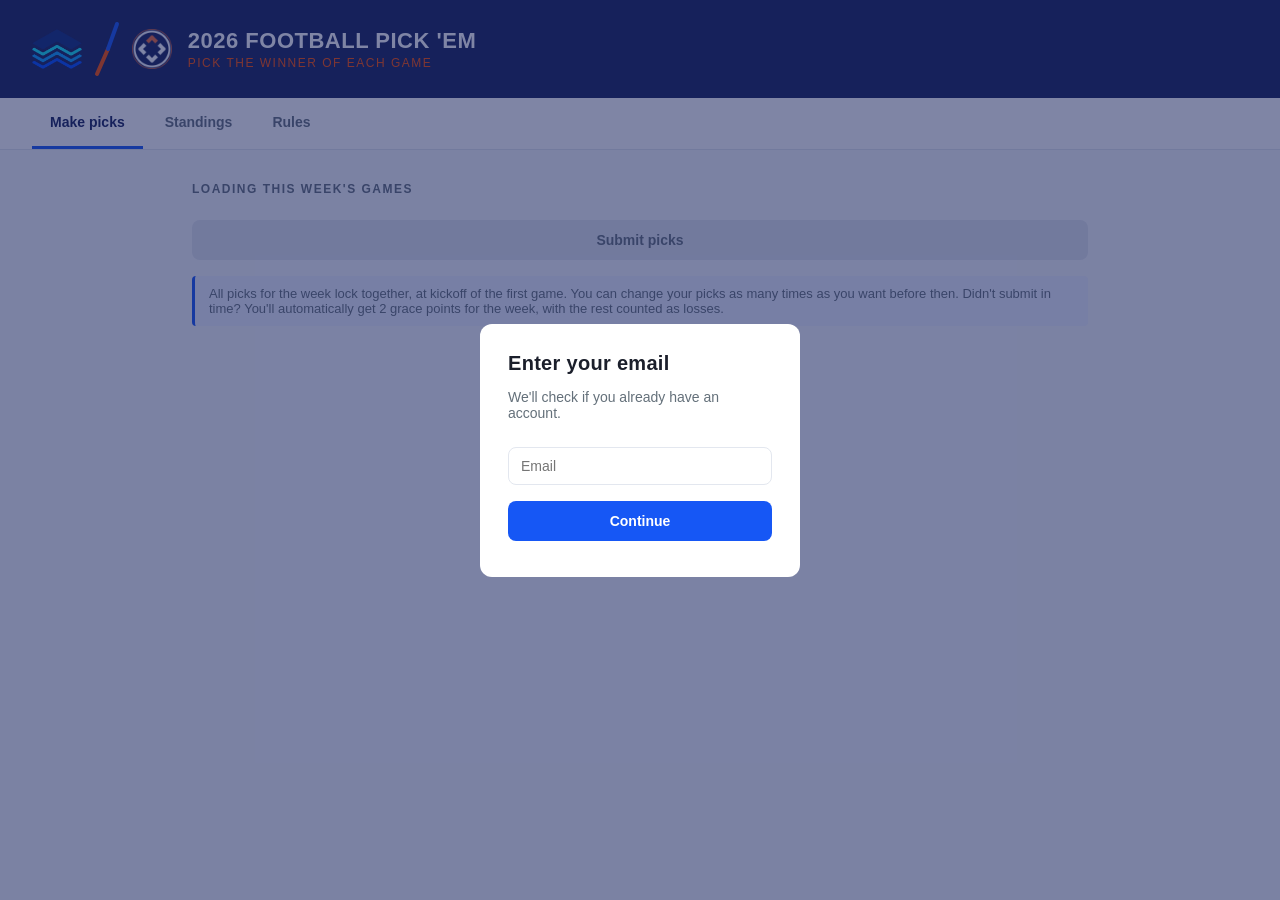
==== public/index.html @ 1f7705b6 "Standings: remove podium, straight list, reorder sections" ====
<!DOCTYPE html>
<html lang="en">
<head>
<meta charset="UTF-8">
<meta name="viewport" content="width=device-width, initial-scale=1">
<title>Pick 'Em</title>
<link rel="stylesheet" href="style.css">
</head>
<body>

<header>
  <div class="logo-lockup">
    <img src="logo.png" alt="NPM logo" class="brand-logo">
    <svg class="brand-connector" width="30" height="58" viewBox="0 0 30 58" fill="none" xmlns="http://www.w3.org/2000/svg" aria-hidden="true">
      <path d="M5 54 L16 29" stroke="#FE5000" stroke-width="4" stroke-linecap="round"/>
      <path d="M16 29 L25 4" stroke="#1657F5" stroke-width="4" stroke-linecap="round"/>
    </svg>
    <img src="npcc-logo.png" alt="NPCC logo" class="brand-logo">
  </div>
  <div>
    <div class="title">2026 FOOTBALL PICK 'EM</div>
    <div class="subtitle" id="week-subtitle">Pick the Winner of Each Game</div>
  </div>
</header>

<nav>
  <button class="active" onclick="showView('picks', this)">Make picks</button>
  <button onclick="showView('standings', this)">Standings</button>
  <button onclick="showView('rules', this)">Rules</button>
</nav>

<main>

  <!-- IDENTITY MODAL: email-first, no password -->
  <div id="identity-modal" class="modal-overlay" style="display:none;">
    <div class="modal">
      <h2 id="identity-title">Enter your email</h2>
      <p style="color:var(--muted);font-size:14px;" id="identity-subtitle">We'll check if you already have an account.</p>

      <input id="identity-email" type="email" placeholder="Email">

      <div id="new-account-fields" style="display:none;">
        <p style="color:var(--royal);font-size:13px;font-weight:600;margin-top:14px;">Looks like a new account, tell us a bit more:</p>
        <input id="identity-name" type="text" placeholder="First and last name">
        <select id="identity-org" onchange="onOrgChange()">
          <option value="">Select your organization&hellip;</option>
          <option value="NPM">NPM</option>
          <option value="NPCC">NPCC</option>
        </select>
        <select id="identity-team" disabled><option value="">Select your organization first&hellip;</option></select>
      </div>

      <button class="btn-primary" onclick="submitIdentity()" id="identity-submit-btn">Continue</button>
      <div id="identity-error" style="color:var(--loss);font-size:13px;margin-top:8px;"></div>
    </div>
  </div>

  <!-- PICKS VIEW -->
  <div id="picks" class="view active">
    <div class="section-label" id="picks-heading">Loading this week's games</div>
    <div id="week-lock-note" style="font-size:13px;color:var(--muted);margin-bottom:14px;"></div>
    <div id="games-list"></div>
    <button class="btn-primary" id="submit-picks-btn" onclick="submitPicks()" disabled>Submit picks</button>
    <div id="submit-status" style="margin-top:10px;font-size:13px;"></div>
    <div class="note" style="margin-top:16px;">All picks for the week lock together, at kickoff of the first game. You can change your picks as many times as you want before then. Didn't submit in time? You'll automatically get 2 grace points for the week, with the rest counted as losses.</div>
  </div>

  <!-- STANDINGS VIEW -->
  <div id="standings" class="view">
    <div class="section-label">
      Everyone standings
      <select id="standings-filter" onchange="renderStandingsView()" style="margin-left:10px;font-size:13px;padding:4px 8px;border-radius:6px;border:1px solid var(--line);font-weight:600;text-transform:none;letter-spacing:normal;">
        <option value="all">Everyone</option>
      </select>
    </div>
    <div id="my-rank-note" style="font-size:13px;color:var(--muted);margin-bottom:10px;"></div>
    <table id="standings-table">
      <tr><th>Rank</th><th>Name</th><th>W</th><th>L</th><th>Win %</th></tr>
    </table>

    <div class="section-label" style="margin-top:36px;">How the field picked</div>
    <div id="pickbars"></div>

    <div class="section-label" style="margin-top:36px;">This week's recap</div>
    <div class="stat-row" id="stat-row"></div>

    <div class="section-label" style="margin-top:36px;">Team standings</div>
    <div id="team-standings"></div>
  </div>

  <!-- RULES VIEW -->
  <div id="rules" class="view">
    <div class="section-label">How it works</div>

    <div class="rule-item"><div class="num">1</div><div>Each week, pick the winner of seven games, a mix of college and NFL.</div></div>
    <div class="rule-item"><div class="num">2</div><div>After 12 weeks, the person with the most correct picks takes the trophy.</div></div>
    <div class="rule-item"><div class="num">3</div><div>All seven picks for the week lock together, at kickoff of the first game, not one game at a time. You can change your picks as many times as you want before then, but once that first game kicks off, the whole week is locked in.</div></div>
    <div class="rule-item"><div class="num">4</div><div>Didn't submit before that deadline? You automatically get 2 grace points for the week, and the rest of that week's games count as losses.</div></div>

    <div class="note" style="margin-top:24px;">Grace points exist so one missed week doesn't wreck your season, not to reward skipping picks, you're better off submitting real ones.</div>

    <div class="section-label" style="margin-top:32px;">Additional rules</div>
    <div class="rule-item"><div class="num">5</div><div><strong>Ties.</strong> A tiebreaker will be determined at the end of the season, if necessary.</div></div>
    <div class="rule-item"><div class="num">6</div><div><strong>Joining late.</strong> Any weeks missed before you join are counted as 2 grace points each, same as any other missed week.</div></div>
    <div class="rule-item"><div class="num">7</div><div><strong>Postponed or canceled games.</strong> These don't count for anyone that week.</div></div>
  </div>

</main>

<script src="app.js"></script>
</body>
</html>
---- public/style.css ----
:root{
  --navy:#16215C;
  --cyan:#22E5FF;
  --sky:#29A9F0;
  --royal:#1657F5;
  --ember:#FE5000;
  --slate:#98A4AE;
  --paper:#F7F9FC;
  --ink:#1B1F2B;
  --muted:#64707A;
  --line:#E3E7EF;
  --win:#1657F5;
  --loss:#D64545;
}
*{box-sizing:border-box;}
body{
  margin:0;
  background:var(--paper);
  color:var(--ink);
  font-family:'Segoe UI', Helvetica, Arial, sans-serif;
}
h1,h2,h3,.display{
  font-family:'Arial Narrow', 'Helvetica Neue Condensed', sans-serif;
  font-weight:800;
  letter-spacing:0.3px;
}
.ticker{
  font-family:'Consolas','Courier New',monospace;
  letter-spacing:0.5px;
}
header{
  background:var(--navy);
  color:white;
  padding:20px 32px;
  display:flex;
  align-items:center;
  gap:16px;
  flex-wrap:wrap;
}
.logo-lockup{
  display:flex;
  align-items:center;
  gap:10px;
}
.brand-logo{
  height:40px;
  display:block;
}
.brand-connector{
  flex-shrink:0;
}
header .title{
  font-size:22px;
  font-weight:800;
  font-family:'Arial Narrow', sans-serif;
  letter-spacing:0.5px;
}
header .subtitle{
  font-size:12px;
  color:var(--ember);
  text-transform:uppercase;
  letter-spacing:1.5px;
  margin-top:2px;
}
nav{
  display:flex;
  gap:4px;
  background:white;
  border-bottom:1px solid var(--line);
  padding:0 32px;
}
nav button{
  border:none;
  background:none;
  padding:16px 18px;
  font-size:14px;
  font-weight:700;
  color:var(--muted);
  cursor:pointer;
  border-bottom:3px solid transparent;
}
nav button.active{
  color:var(--navy);
  border-bottom:3px solid var(--royal);
}
main{
  max-width:960px;
  margin:0 auto;
  padding:32px;
}
.view{display:none;}
.view.active{display:block;}

.section-label{
  font-size:12px;
  text-transform:uppercase;
  letter-spacing:1.5px;
  color:var(--muted);
  font-weight:700;
  margin-bottom:10px;
}

/* Game cards */
.game-card{
  background:white;
  border:1px solid var(--line);
  border-radius:10px;
  padding:18px 20px;
  margin-bottom:14px;
}
.game-card .meta{
  display:flex;
  justify-content:space-between;
  font-size:12px;
  color:var(--muted);
  margin-bottom:10px;
}
.game-card .meta .lock{color:var(--loss); font-weight:700;}
.game-card .meta .open{color:var(--royal); font-weight:700;}
.teams{
  display:flex;
  gap:10px;
}
.team-btn{
  flex:1;
  display:flex;
  justify-content:space-between;
  align-items:center;
  padding:14px 16px;
  border:2px solid var(--line);
  border-radius:8px;
  background:var(--paper);
  cursor:pointer;
  font-size:15px;
  font-weight:700;
}
.team-btn:hover{border-color:var(--sky);}
.team-btn.picked{
  border-color:var(--royal);
  background:linear-gradient(0deg, rgba(22,87,245,0.07), rgba(22,87,245,0.07));
}
.team-btn[data-disabled="true"]{
  opacity:0.55;
  cursor:not-allowed;
}

/* Standings / peak podium */
.podium{
  display:flex;
  align-items:flex-end;
  justify-content:center;
  gap:14px;
  margin:20px 0 8px;
}
.podium .step{
  background:var(--navy);
  color:white;
  border-radius:10px 10px 0 0;
  text-align:center;
  padding:14px 10px 10px;
  width:150px;
}
.podium .step .rank{
  font-size:11px;
  color:var(--cyan);
  text-transform:uppercase;
  letter-spacing:1px;
  font-weight:700;
}
.podium .step .name{font-size:16px;font-weight:800;margin:4px 0;}
.podium .step .pct{font-size:13px;color:#C9D3F5;}
.podium .p1{height:150px; order:2;}
.podium .p2{height:120px; order:1;}
.podium .p3{height:100px; order:3;}
.podium .step.org-npm{background:linear-gradient(180deg, var(--royal), var(--navy));}
.podium .step.org-npcc{background:linear-gradient(180deg, var(--ember), var(--navy));}

table{
  width:100%;
  border-collapse:collapse;
  background:white;
  border-radius:10px;
  overflow:hidden;
  border:1px solid var(--line);
}
th,td{
  text-align:left;
  padding:10px 14px;
  font-size:14px;
  border-bottom:1px solid var(--line);
}
th{
  background:var(--paper);
  color:var(--muted);
  font-size:11px;
  text-transform:uppercase;
  letter-spacing:1px;
}
.pctcol{font-family:'Consolas','Courier New',monospace;}

.stat-row{
  display:flex;
  gap:14px;
  margin:18px 0 28px;
}
.stat-card{
  flex:1;
  background:white;
  border:1px solid var(--line);
  border-radius:10px;
  padding:16px 18px;
}
.stat-card .num{
  font-size:28px;
  font-weight:800;
  color:var(--navy);
}
.stat-card .label{
  font-size:12px;
  color:var(--muted);
  text-transform:uppercase;
  letter-spacing:1px;
}

.pickbar-row{margin-bottom:14px;}
.pickbar-row .labels{
  display:flex;
  justify-content:space-between;
  font-size:13px;
  font-weight:700;
  margin-bottom:5px;
}
.pickbar{
  height:10px;
  border-radius:6px;
  background:var(--line);
  overflow:hidden;
  display:flex;
}
.pickbar .fillA{background:var(--royal);}
.pickbar .fillB{background:var(--cyan);}

/* Team standings */
.team-card{
  display:flex;
  justify-content:space-between;
  align-items:center;
  background:white;
  border:1px solid var(--line);
  border-radius:8px;
  padding:12px 16px;
  margin-bottom:8px;
}
.team-card .rank{
  font-weight:800;
  color:var(--navy);
  width:28px;
}
.team-card .name{font-weight:700;flex:1;}
.team-card .record{font-family:'Consolas','Courier New',monospace;color:var(--muted);}

/* Admin */
.admin-game{
  display:flex;
  align-items:center;
  justify-content:space-between;
  background:white;
  border:1px solid var(--line);
  border-radius:8px;
  padding:12px 16px;
  margin-bottom:8px;
}
.admin-game label{
  display:flex;
  align-items:center;
  gap:10px;
  font-size:14px;
  font-weight:600;
}
.admin-game .time{font-size:12px;color:var(--muted);}
.btn-primary{
  background:var(--royal);
  color:white;
  border:none;
  padding:12px 22px;
  border-radius:8px;
  font-weight:700;
  font-size:14px;
  cursor:pointer;
  margin-top:16px;
}
#submit-picks-btn{
  width:100%;
  margin-top:10px;
}
#submit-picks-btn:disabled{
  background:var(--line);
  color:var(--muted);
  cursor:not-allowed;
}
.btn-secondary{
  background:white;
  color:var(--navy);
  border:1.5px solid var(--navy);
  padding:9px 16px;
  border-radius:8px;
  font-weight:700;
  font-size:13px;
  cursor:pointer;
  margin-left:12px;
}
.note{
  font-size:13px;
  color:var(--muted);
  background:#EEF2FF;
  border-left:3px solid var(--royal);
  padding:10px 14px;
  border-radius:4px;
  margin-bottom:18px;
}
.rule-item{
  display:flex;
  gap:14px;
  align-items:flex-start;
  margin-bottom:16px;
  font-size:15px;
  line-height:1.6;
}
.rule-item .num{
  flex-shrink:0;
  width:28px;
  height:28px;
  border-radius:50%;
  background:var(--navy);
  color:var(--cyan);
  font-weight:800;
  font-size:13px;
  display:flex;
  align-items:center;
  justify-content:center;
}
.available-game{
  display:flex;
  align-items:center;
  justify-content:space-between;
  background:white;
  border:1px solid var(--line);
  border-radius:8px;
  padding:10px 14px;
  margin-top:8px;
  font-size:14px;
}
.available-game .time{color:var(--muted);font-size:12px;}
.admin-controls{
  display:flex;
  align-items:center;
  flex-wrap:wrap;
  gap:4px;
  font-size:14px;
}
.admin-controls input, .admin-controls select{
  padding:8px 10px;
  border:1px solid var(--line);
  border-radius:6px;
  font-size:14px;
  margin-left:6px;
}
.empty-state{
  color:var(--muted);
  font-size:14px;
  padding:24px 0;
  text-align:center;
}

/* Identity modal */
.modal-overlay{
  position:fixed;
  inset:0;
  background:rgba(22,33,92,0.55);
  display:flex;
  align-items:center;
  justify-content:center;
  z-index:50;
}
.modal{
  background:white;
  border-radius:12px;
  padding:28px;
  width:320px;
  max-width:90vw;
}
.modal h2{margin:0 0 6px;font-size:20px;}
.modal input, .modal select{
  width:100%;
  padding:10px 12px;
  border:1px solid var(--line);
  border-radius:8px;
  font-size:14px;
  margin-top:12px;
}
.modal .btn-primary{width:100%;margin-top:16px;}

@media (max-width:480px){
  header{padding:16px 20px;}
  .brand-logo{height:32px;}
  .brand-connector{height:36px;width:19px;}
  header .title{font-size:18px;}
  main{padding:20px;}
}
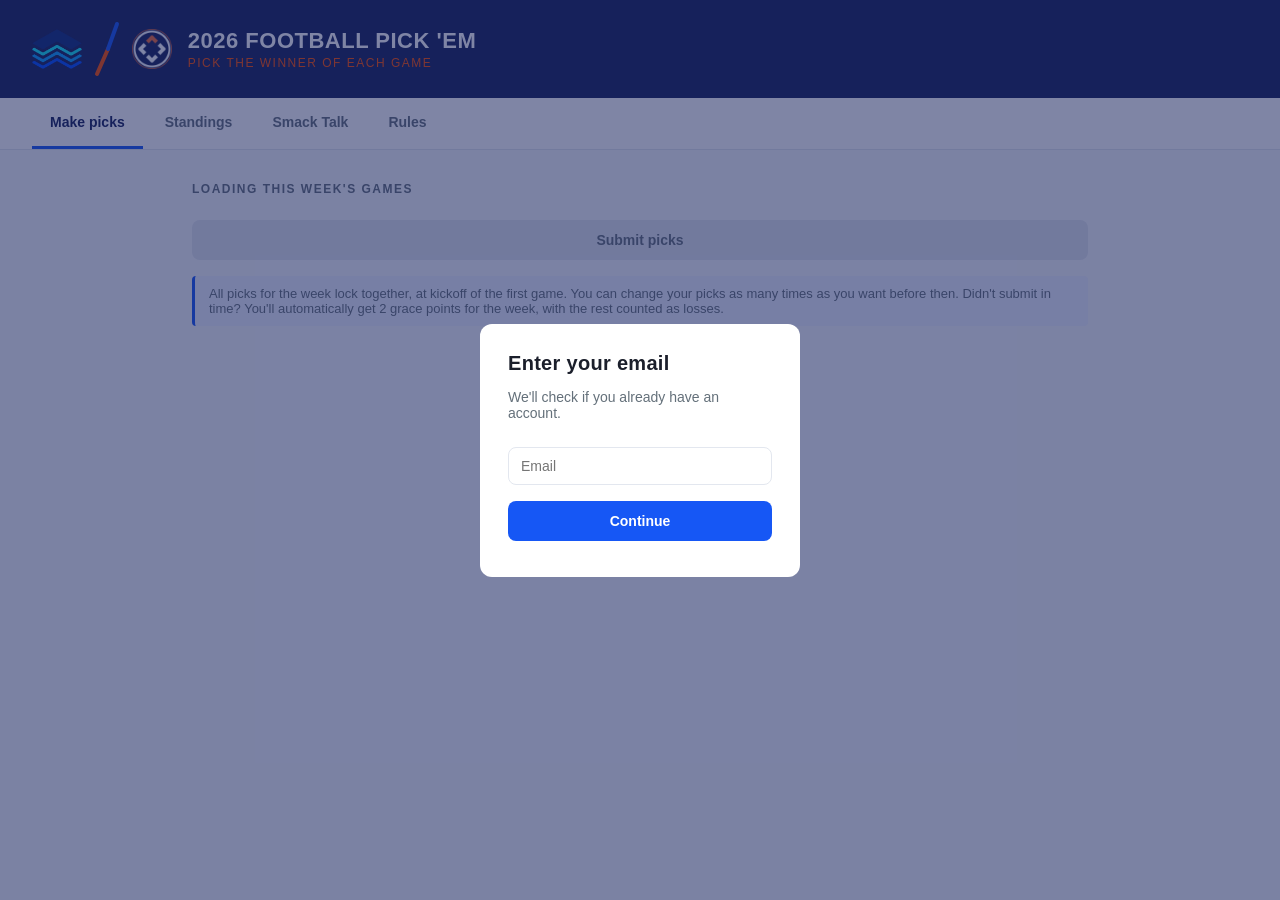
==== commit b7d52ecb: "Add Smack Talk comment board" ====
--- a/public/index.html
+++ b/public/index.html
@@ -26,6 +26,7 @@
 <nav>
   <button class="active" onclick="showView('picks', this)">Make picks</button>
   <button onclick="showView('standings', this)">Standings</button>
+  <button onclick="showView('smacktalk', this)">Smack Talk</button>
   <button onclick="showView('rules', this)">Rules</button>
 </nav>
 
@@ -88,6 +89,17 @@
     <div id="team-standings"></div>
   </div>
 
+  <!-- SMACK TALK VIEW -->
+  <div id="smacktalk" class="view">
+    <div class="section-label">Smack Talk</div>
+    <div class="comment-box">
+      <textarea id="comment-input" placeholder="Talk your talk..." maxlength="2000"></textarea>
+      <button class="btn-primary" style="width:100%;" onclick="submitComment()">Post</button>
+      <div id="comment-status" style="margin-top:8px;font-size:13px;"></div>
+    </div>
+    <div id="comments-list"></div>
+  </div>
+
   <!-- RULES VIEW -->
   <div id="rules" class="view">
     <div class="section-label">How it works</div>
--- a/public/style.css
+++ b/public/style.css
@@ -400,6 +400,43 @@
 }
 .modal .btn-primary{width:100%;margin-top:16px;}
 
+/* Smack Talk */
+.comment-box{
+  background:white;
+  border:1px solid var(--line);
+  border-radius:10px;
+  padding:16px;
+  margin-bottom:20px;
+}
+.comment-box textarea{
+  width:100%;
+  min-height:70px;
+  padding:10px 12px;
+  border:1px solid var(--line);
+  border-radius:8px;
+  font-size:14px;
+  font-family:inherit;
+  resize:vertical;
+  box-sizing:border-box;
+}
+.comment-card{
+  background:white;
+  border:1px solid var(--line);
+  border-radius:10px;
+  padding:14px 16px;
+  margin-bottom:10px;
+}
+.comment-card .meta{
+  display:flex;
+  justify-content:space-between;
+  align-items:baseline;
+  margin-bottom:6px;
+}
+.comment-card .author{font-weight:700;font-size:14px;}
+.comment-card .author .team{color:var(--muted);font-weight:400;font-size:12px;margin-left:6px;}
+.comment-card .time{font-size:11px;color:var(--muted);}
+.comment-card .body{font-size:14px;line-height:1.5;white-space:pre-wrap;word-break:break-word;}
+
 @media (max-width:480px){
   header{padding:16px 20px;}
   .brand-logo{height:32px;}
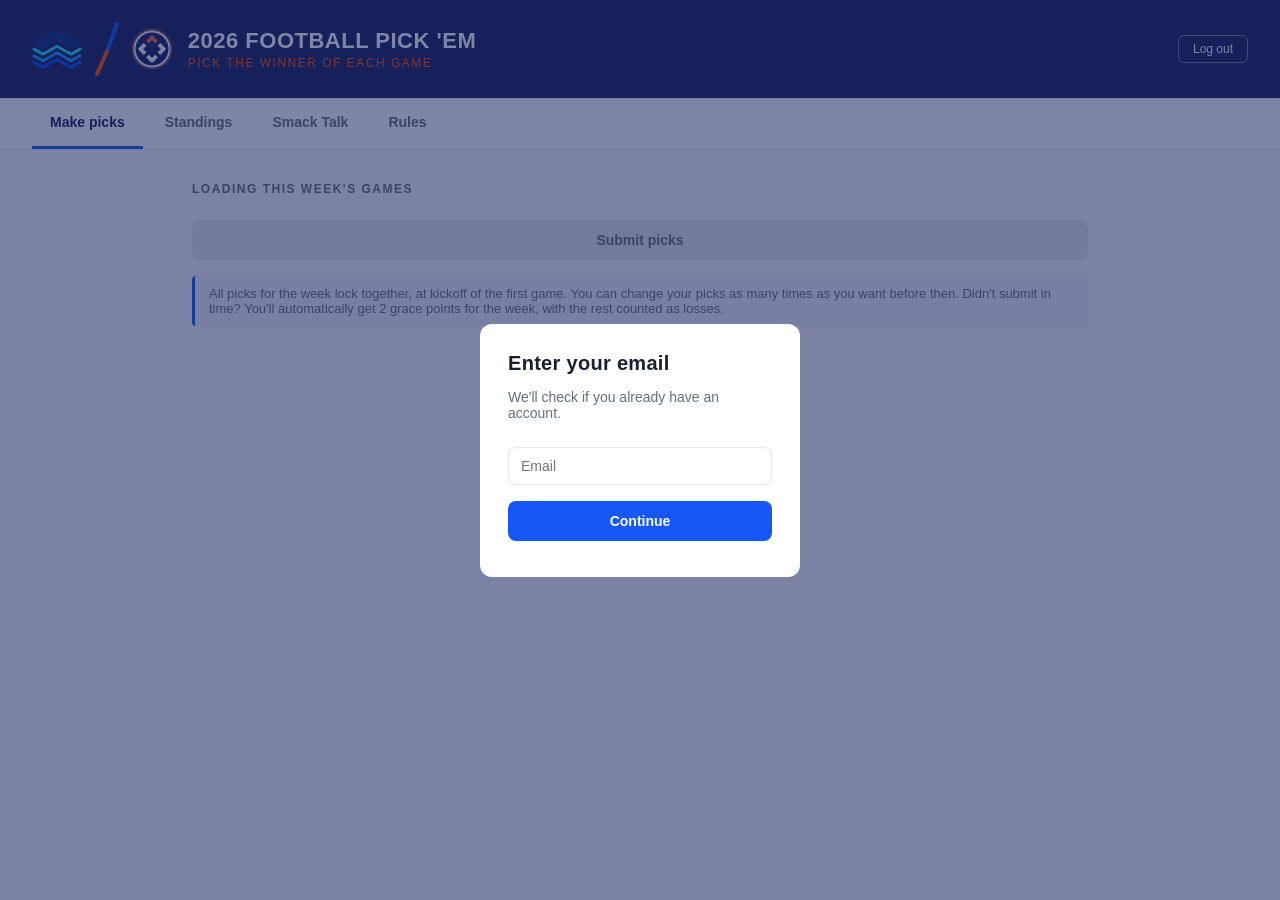
==== commit 2fda7062: "Fix team order (away left, home right), add logout button" ====
--- a/public/index.html
+++ b/public/index.html
@@ -21,6 +21,7 @@
     <div class="title">2026 FOOTBALL PICK 'EM</div>
     <div class="subtitle" id="week-subtitle">Pick the Winner of Each Game</div>
   </div>
+  <button onclick="logout()" style="margin-left:auto;background:none;border:1px solid rgba(255,255,255,0.4);color:white;padding:6px 14px;border-radius:6px;font-size:12px;cursor:pointer;">Log out</button>
 </header>
 
 <nav>
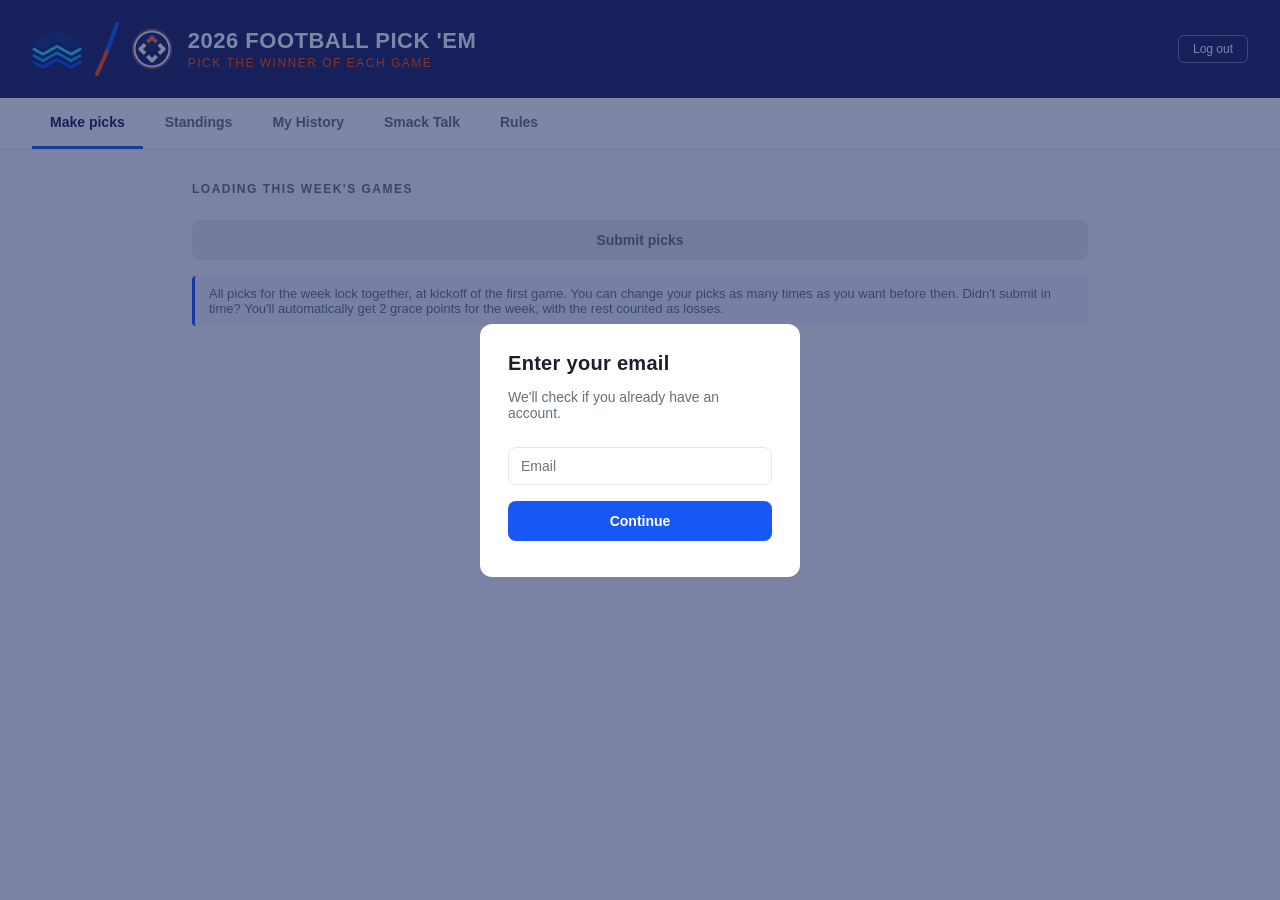
==== commit 7a2d6f4b: "Add My History tab (read-only pick history)" ====
--- a/public/index.html
+++ b/public/index.html
@@ -27,6 +27,7 @@
 <nav>
   <button class="active" onclick="showView('picks', this)">Make picks</button>
   <button onclick="showView('standings', this)">Standings</button>
+  <button onclick="showView('history', this)">My History</button>
   <button onclick="showView('smacktalk', this)">Smack Talk</button>
   <button onclick="showView('rules', this)">Rules</button>
 </nav>
@@ -90,6 +91,12 @@
     <div id="team-standings"></div>
   </div>
 
+  <!-- HISTORY VIEW -->
+  <div id="history" class="view">
+    <div class="section-label">My History</div>
+    <div id="history-list"></div>
+  </div>
+
   <!-- SMACK TALK VIEW -->
   <div id="smacktalk" class="view">
     <div class="section-label">Smack Talk</div>
@@ -116,6 +123,7 @@
     <div class="rule-item"><div class="num">5</div><div><strong>Ties.</strong> A tiebreaker will be determined at the end of the season, if necessary.</div></div>
     <div class="rule-item"><div class="num">6</div><div><strong>Joining late.</strong> Any weeks missed before you join are counted as 2 grace points each, same as any other missed week.</div></div>
     <div class="rule-item"><div class="num">7</div><div><strong>Postponed or canceled games.</strong> These don't count for anyone that week.</div></div>
+    <div class="rule-item"><div class="num">8</div><div><strong>Eligible winners.</strong> To win, you must be on staff or a regular contractor as of the start of the contest.</div></div>
   </div>
 
 </main>
--- a/public/style.css
+++ b/public/style.css
@@ -230,6 +230,12 @@
   font-weight:700;
   margin-bottom:5px;
 }
+.pickbar-row .labels .winner{
+  color:#0F8A3D;
+  background:#E4F7EA;
+  padding:2px 8px;
+  border-radius:6px;
+}
 .pickbar{
   height:10px;
   border-radius:6px;
@@ -239,6 +245,65 @@
 }
 .pickbar .fillA{background:var(--royal);}
 .pickbar .fillB{background:var(--cyan);}
+.pick-names{
+  display:flex;
+  justify-content:space-between;
+  gap:16px;
+  font-size:12px;
+  color:var(--muted);
+  margin-top:6px;
+}
+.pick-names span{flex:1;}
+.pick-names strong{color:var(--ink);}
+.pick-names-toggle{margin-top:6px;}
+.pick-names-toggle summary{
+  font-size:12px;
+  color:var(--royal);
+  cursor:pointer;
+  font-weight:600;
+  list-style:none;
+}
+.pick-names-toggle summary::-webkit-details-marker{display:none;}
+.pick-names-toggle[open] summary{margin-bottom:4px;}
+
+/* My History */
+.history-week{
+  background:white;
+  border:1px solid var(--line);
+  border-radius:10px;
+  padding:14px 16px;
+  margin-bottom:10px;
+}
+.history-week summary{
+  cursor:pointer;
+  font-weight:700;
+  list-style:none;
+}
+.history-week summary::-webkit-details-marker{display:none;}
+.history-record{
+  font-family:'Consolas','Courier New',monospace;
+  color:var(--muted);
+  font-weight:400;
+  margin-left:8px;
+}
+.history-game{
+  display:flex;
+  justify-content:space-between;
+  gap:12px;
+  font-size:13px;
+  padding:8px 0;
+  border-top:1px solid var(--line);
+}
+.history-game:first-of-type{margin-top:10px;}
+.history-result{
+  font-weight:700;
+  margin-left:6px;
+  padding:1px 7px;
+  border-radius:5px;
+  font-size:11px;
+}
+.history-result.win{color:#0F8A3D;background:#E4F7EA;}
+.history-result.loss{color:var(--loss);background:#FBEAEA;}
 
 /* Team standings */
 .team-card{
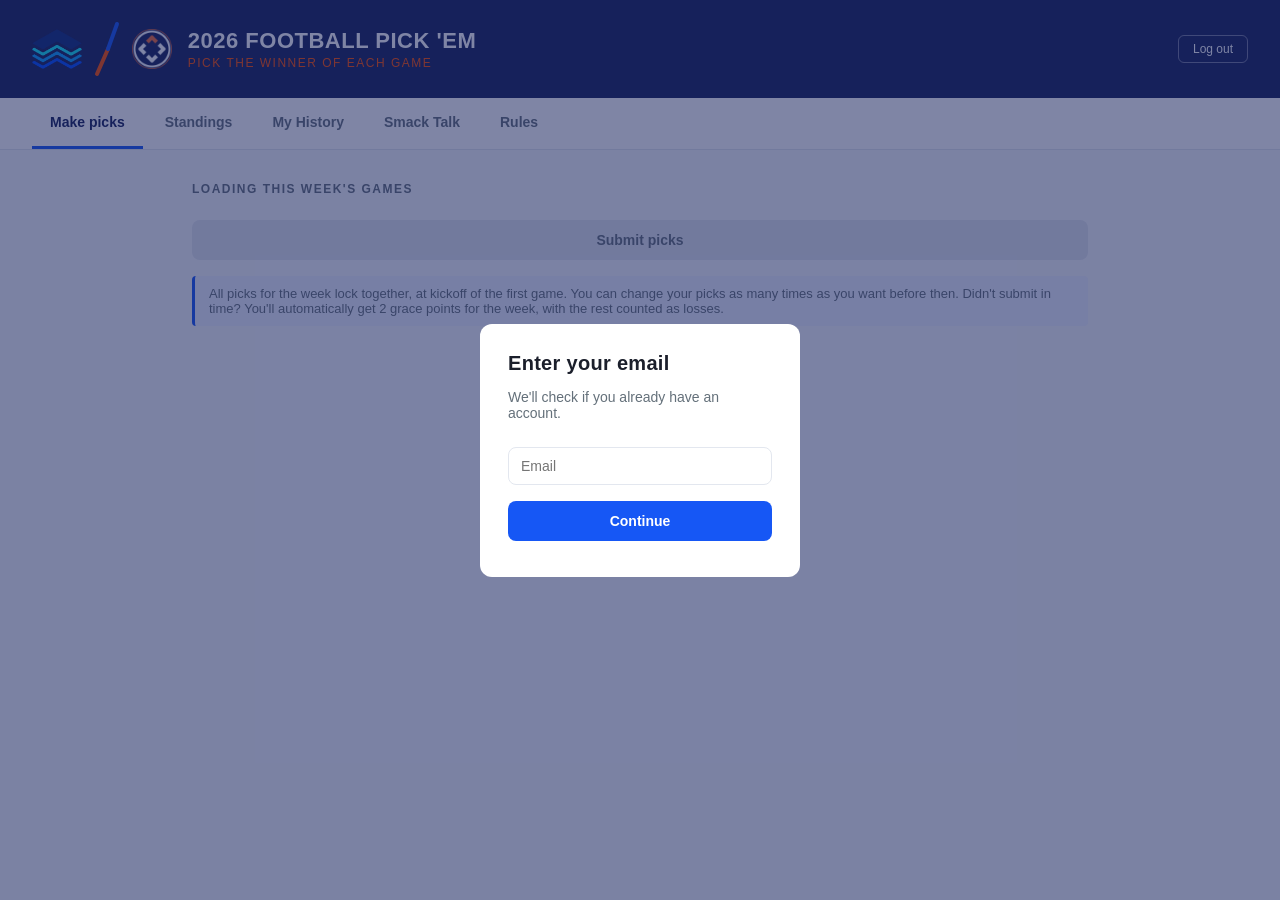
==== commit 9f939ef0: "Add rank movement column to standings" ====
--- a/public/index.html
+++ b/public/index.html
@@ -27,7 +27,7 @@
 <nav>
   <button class="active" onclick="showView('picks', this)">Make picks</button>
   <button onclick="showView('standings', this)">Standings</button>
-  <button onclick="showView('history', this)">My History</button>
+  <button id="nav-history-btn" onclick="viewedHistoryPlayer = null; showView('history', this)">My History</button>
   <button onclick="showView('smacktalk', this)">Smack Talk</button>
   <button onclick="showView('rules', this)">Rules</button>
 </nav>
@@ -77,6 +77,7 @@
       </select>
     </div>
     <div id="my-rank-note" style="font-size:13px;color:var(--muted);margin-bottom:10px;"></div>
+    <div id="movement-note" style="font-size:12px;color:var(--muted);margin-bottom:8px;"></div>
     <table id="standings-table">
       <tr><th>Rank</th><th>Name</th><th>W</th><th>L</th><th>Win %</th></tr>
     </table>
@@ -93,7 +94,10 @@
 
   <!-- HISTORY VIEW -->
   <div id="history" class="view">
-    <div class="section-label">My History</div>
+    <div class="section-label" id="history-heading">My History</div>
+    <div id="history-back-link" style="display:none;margin-bottom:14px;">
+      <a href="#" onclick="goToMyHistory(event)" style="color:var(--royal);font-size:13px;text-decoration:none;">&larr; Back to my history</a>
+    </div>
     <div id="history-list"></div>
   </div>
 
--- a/public/style.css
+++ b/public/style.css
@@ -143,6 +143,21 @@
   opacity:0.55;
   cursor:not-allowed;
 }
+/* Result states: must come after the disabled rule so they win on locked weeks */
+.team-btn.team-won{
+  opacity:1;
+  border-color:#0F8A3D;
+  background:#E4F7EA;
+  color:#0F8A3D;
+  cursor:default;
+}
+.team-btn.team-wrong{
+  opacity:1;
+  border-color:var(--loss);
+  background:#FBEAEA;
+  color:var(--loss);
+  cursor:default;
+}
 
 /* Standings / peak podium */
 .podium{
@@ -304,6 +319,8 @@
 }
 .history-result.win{color:#0F8A3D;background:#E4F7EA;}
 .history-result.loss{color:var(--loss);background:#FBEAEA;}
+.player-link{color:var(--royal);text-decoration:none;font-weight:600;}
+.player-link:hover{text-decoration:underline;}
 
 /* Team standings */
 .team-card{
@@ -509,3 +526,10 @@
   header .title{font-size:18px;}
   main{padding:20px;}
 }
+
+/* Standings rank movement */
+.move{font-weight:700;font-size:12px;white-space:nowrap;}
+.move.up{color:#0F8A3D;}
+.move.down{color:var(--loss);}
+.move.flat{color:var(--muted);font-weight:400;}
+.move.new{color:var(--royal);font-size:11px;letter-spacing:0.5px;}
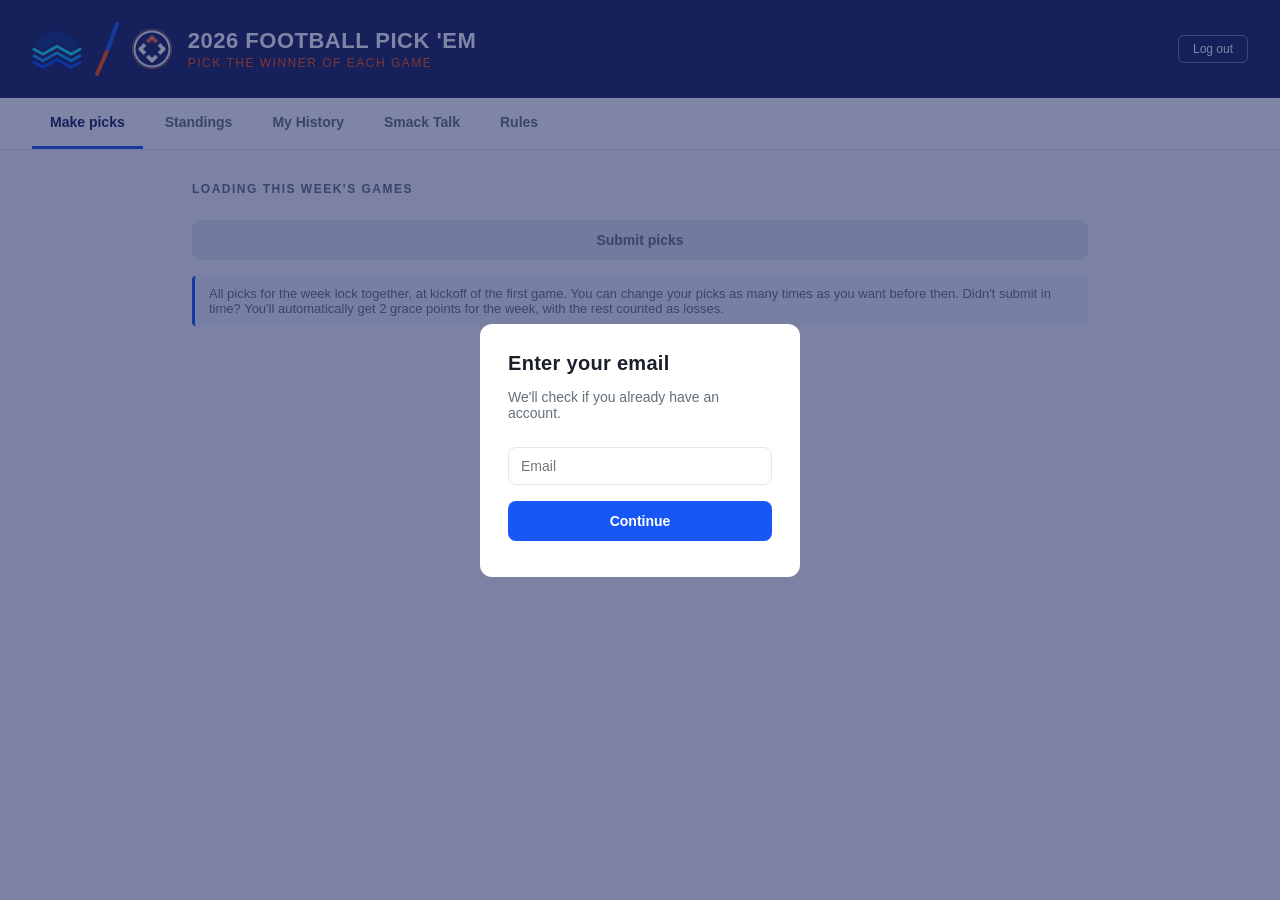
==== commit 9694055e: "Keep field picks up until the next week locks, enforce lock on server" ====
--- a/public/index.html
+++ b/public/index.html
@@ -82,10 +82,10 @@
       <tr><th>Rank</th><th>Name</th><th>W</th><th>L</th><th>Win %</th></tr>
     </table>
 
-    <div class="section-label" style="margin-top:36px;">How the field picked</div>
+    <div class="section-label" id="pickbars-heading" style="margin-top:36px;">How the field picked</div>
     <div id="pickbars"></div>
 
-    <div class="section-label" style="margin-top:36px;">This week's recap</div>
+    <div class="section-label" id="recap-heading" style="margin-top:36px;">This week's recap</div>
     <div class="stat-row" id="stat-row"></div>
 
     <div class="section-label" style="margin-top:36px;">Team standings</div>
